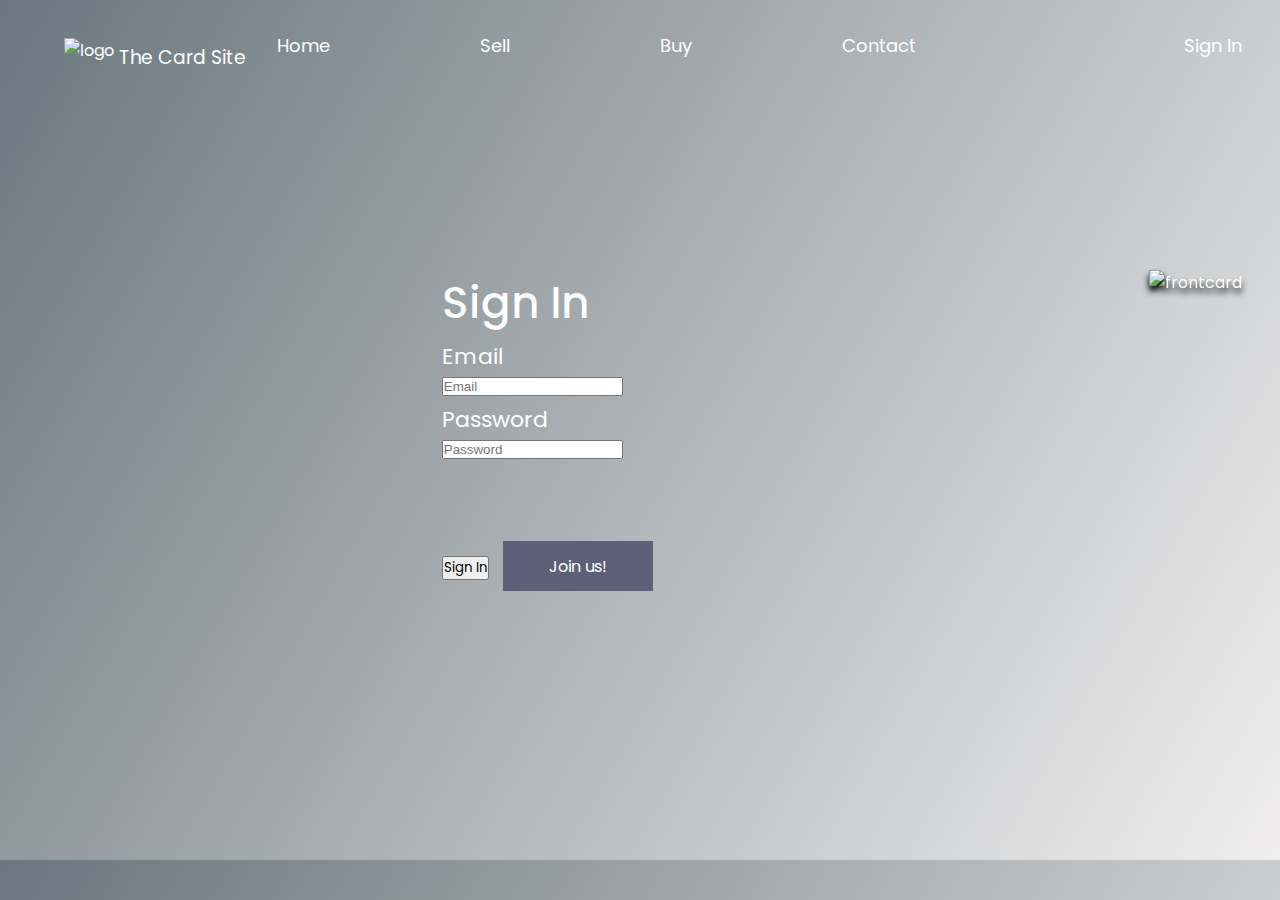
==== specs.html @ c2bf7965 "first" ====
<!DOCTYPE html>
<html lang="en">
    <head>
        <meta charset="UTF-8"/>
        <meta name="viewport" content="width=device-width, initial-scale=1.0" />
        <meta http-equiv="X-UA-Compatible" content="ie-edge" />
        <link
            href="https://fonts.googleapis.com/css?family=Poppins:400,500&display=swap"
            rel="stylesheet"
            />
        <link rel="stylesheet" href="./style.css">
        <title>The Card Site</title>
    </head>
    <body>
        <header>
            <div class="logo-container">
                <img src="../img/logo.svg" alt="logo">
                <h3 class="logo">The Card Site</h3>
            </div>
            <nav>
                <ul class="nav-links">
                    <li><a class="nav-link" href="index.html">Home</a></li>
                    <li><a class="nav-link" href="specs.html">Sell</a></li>
                    <li><a class="nav-link" href="#">Buy</a></li>
                    <li><a class="nav-link" href="#">Contact</a></li>
                    <li><a class="nav-right" href="#">Sign In</a></li>
                </ul>
            </nav>
        </header>

        <main>
            <section class="presentation">
                <div class="introduction">
                    <div class="intro-text">
                        <h1 class="sign_text">Sign In</h1>
                        
                        <form>
                        <table>
                        <p>Email</p>
                        <tr>
                            <td>
                                <input type="Email" placeholder="Email" class="type">
                            </td>
                        </tr>
                        </table>
                        <table>
                         <tr>
                             
                         </tr>
                         <p>Password</p>
                         <tr>
                             <td>
                               <input type="password" placeholder="Password" class="type">  
                             </td>
                         </tr>
                        </table>

                        
                    </form>
                    </div>
                <div class="cta">
                    <button class="cta-select">Sign In</button>
                    <button class="cta-add">Join us!</button>
                </div>
                </div>
                <div class="cover">
                    <img src="./img/frontcard.jpg" alt="frontcard">
                </div>
            </section>

            <div class="laptop-select">
                <img src="../img/arrow-left.svg" alt="">
                <img src="../img/dot.svg" alt="">
                <img src="../img/dot-full.svg" alt="">
                <img src="../img/dot-full.svg" alt="">
                <img src="../img/arrow-right.svg" alt="">
            </div>

            <img class="big-circle" src="../img/big-eclipse.svg" alt="">
            <img class="medium-circle" src="../img/mid-eclipse.svg" alt="">
            <img class="small-circle" src="../img/small-eclipse.svg" alt="">

        </main>
---- style.css ----
* {
   margin: 0px;
   padding: 0px;
   box-sizing: border-box;
}


body{
    font-family: 'Poppins', sans-serif;
    background-image: linear-gradient(120deg, #6a777e 0%, #f0eeee 100%);
    color: white;
}

button{
    font-family: 'Poppins', sans-serif;
}

header{
    display: flex;
    width: 90%;
    height: 10vh;
    margin: auto;
    align-items: center;
}

.logo-container, .nav-links{
    display: flex;

}

.logo-container{
    flex: 1;
    margin-top: 25px;
}

.logo-container h2{
    margin-top: 15px;
}

.logo{
    font-weight: 400;
    margin: 5px;
}

nav{
    flex: 2;
    
}

.nav-links{
    justify-content: flex-start;
    list-style: none;
}

.nav-links li{
    margin-right: 150px;
}

.nav-link{
    color: white;
    font-size: 18px;
    text-decoration: none;
}

.nav-right{
    color: white;
    font-size: 18px;
    text-decoration: none;
    position: absolute;
    right: 3%;

}

.presentation{
    display: flex;
    width: 80%;
    margin: auto;
    min-height: 80vh;
    align-items: center;
}

.introduction{
    flex: 1;
    position: absolute;
    right: 49%;
    top: 30%;
}
.intro-text h1{
    font-size: 44px;
    font-weight: 500;
    display: flex;
    align-items: center;
    background: linear-gradient(to right, #494964, #6f6f89);
    -webkit-background-clip: text;
    -webkit-text-color: transparent;
}

.intro-text table{
    font-weight: bold;
}

.intro-text p{
    margin-top: 5px;
    font-size: 22px;
    color: white;
}


.cta{
    padding: 50px 0px 0px 0px;
}


.cta-add{
    border: 2px solid #5f5f79;
    background: #5f5f79;
    color: white;
    width: 150px;
    height: 50px;
    cursor: pointer;
    font-size: 16px;
    margin: 30px 0px 0px 10px;
    
}

.cover{
    flex: 1;
    display: flex;
    justify-content: center;
    height: 40vh;
    position: absolute;
    right: 3%;
    top: 30%;
}

.cover img{
    height: 100%;
    filter: drop-shadow(0px 5px 3px black);
    /*animation: drop 1.5s ease;*/
}


.specs_intro{
    padding: 30px 0px 0px 0px;
}

.specs_intro p{
    padding: 30px 0px 0px 0px;
}



ol, ul {
    list-style: none;
}
blockquote, q {
    quotes: none;
}
blockquote:before, blockquote:after, q:before, q:after {
    content: '';
    content: none;
}
table {
    border-collapse: collapse;
    border-spacing: 0;
}


*, *:after, *:before {
    box-sizing: border-box;
}


.custom-select-wrapper {
    position: relative;
    user-select: none;
    width: 180%;
    display: flex;
}
.custom-select {
    position: relative;
    display: flex;
    width: 20%;
    flex-direction: column;
    border-width: 0 2px 0 2px;
    border-style: solid;
    border-color: #394a6d;
    margin-top: 35px;
}

.anotherone {
    position: relative;
    display: flex;
    width: 20%;
    flex-direction: column;
    border-width: 0 2px 0 2px;
    border-style: solid;
    border-color: #394a6d;
    margin-top: 35px;
}

.calendarbar{
    position: relative;
    align-items: center;
    justify-content: center;
    display: flex;
    width: 15.5%;
    flex-direction: column;
    border-width: 0 2px 0 2px;
    border-style: solid;
    border-color: #394a6d;
    margin-top: 35px;
}

.calendarbar2{
    position: relative;
    align-items: center;
    justify-content: center;
    display: flex;
    width: 15.5%;
    flex-direction: column;
    border-width: 0 2px 0 2px;
    border-style: solid;
    border-color: #394a6d;
    margin-top: 35px;
}

.calendarbar2 input{
    position: relative;
    display: flex;
    align-items: center;
    justify-content: space-between;
    padding: 0 22px;
    font-size: 16px;
    font-weight: 300;
    color: #3b3b3b;
    height: 60px;
    line-height: 60px;
    background: #ffffff;
    cursor: pointer;
    border-width: 2px 0 2px 0;
    border-style: solid;
    border-color: #394a6d;
}

.calendarbar input{
    position: relative;
    display: flex;
    align-items: center;
    justify-content: space-between;
    padding: 0 22px;
    font-size: 16px;
    font-weight: 300;
    color: #3b3b3b;
    height: 60px;
    line-height: 60px;
    background: #ffffff;
    cursor: pointer;
    border-width: 2px 0 2px 0;
    border-style: solid;
    border-color: #394a6d;
}


.custom-select__trigger {
    position: relative;
    display: flex;
    align-items: center;
    justify-content: space-between;
    padding: 0 22px;
    font-size: 16px;
    font-weight: 300;
    color: #3b3b3b;
    height: 60px;
    line-height: 60px;
    background: #ffffff;
    cursor: pointer;
    border-width: 2px 0 2px 0;
    border-style: solid;
    border-color: #394a6d;
}
.custom-options {
    position: absolute;
    display: block;
    top: 100%;
    left: 0;
    right: 0;
    border: 2px solid #394a6d;
    border-top: 0;
    background: #fff;
    transition: all 0.5s;
    opacity: 0;
    visibility: hidden;
    pointer-events: none;
    z-index: 2;
}

.demo{
    position: relative;
    display: flex;
    align-items: center;
    justify-content: space-between;
    padding: 0 22px;
    font-size: 16px;
    font-weight: 300;
    color: #3b3b3b;
    height: 60px;
    line-height: 60px;
    background: #ffffff;
    cursor: pointer;
    border-width: 2px 0 2px 0;
    border-style: solid;
    border-color: #394a6d;
}

.custom-select.open .custom-options {
    opacity: 1;
    visibility: visible;
    pointer-events: all;
}

.anotherone.open .custom-options {
    opacity: 1;
    visibility: visible;
    pointer-events: all;
}

.calendarbar.open .custom-options{
    opacity: 1;
    visibility: visible;
    pointer-events: all;
}


.custom-option {
    position: relative;
    display: block;
    padding: 0 22px 0 22px;
    font-size: 16px;
    font-weight: 300;
    color: #3b3b3b;
    line-height: 60px;
    cursor: pointer;
    transition: all 0.5s;
}
.custom-option:hover {
    cursor: pointer;
    background-color: #b2b2b2;
}
.custom-option.selected {
    color: #ffffff;
    background-color: #305c91;
}


.arrow {
    position: relative;
    height: 15px;
    width: 15px;
}
.arrow::before, .arrow::after {
    content: "";
    position: absolute;
    bottom: 0px;
    width: 0.15rem;
    height: 100%;
    transition: all 0.5s;
}
.arrow::before {
    left: -5px;
    transform: rotate(45deg);
    background-color: #394a6d;
}
.arrow::after {
    left: 5px;
    transform: rotate(-45deg);
    background-color: #394a6d;
}
.open .arrow::before {
    left: -5px;
    transform: rotate(-45deg);
}
.open .arrow::after {
    left: 5px;
    transform: rotate(45deg);
}
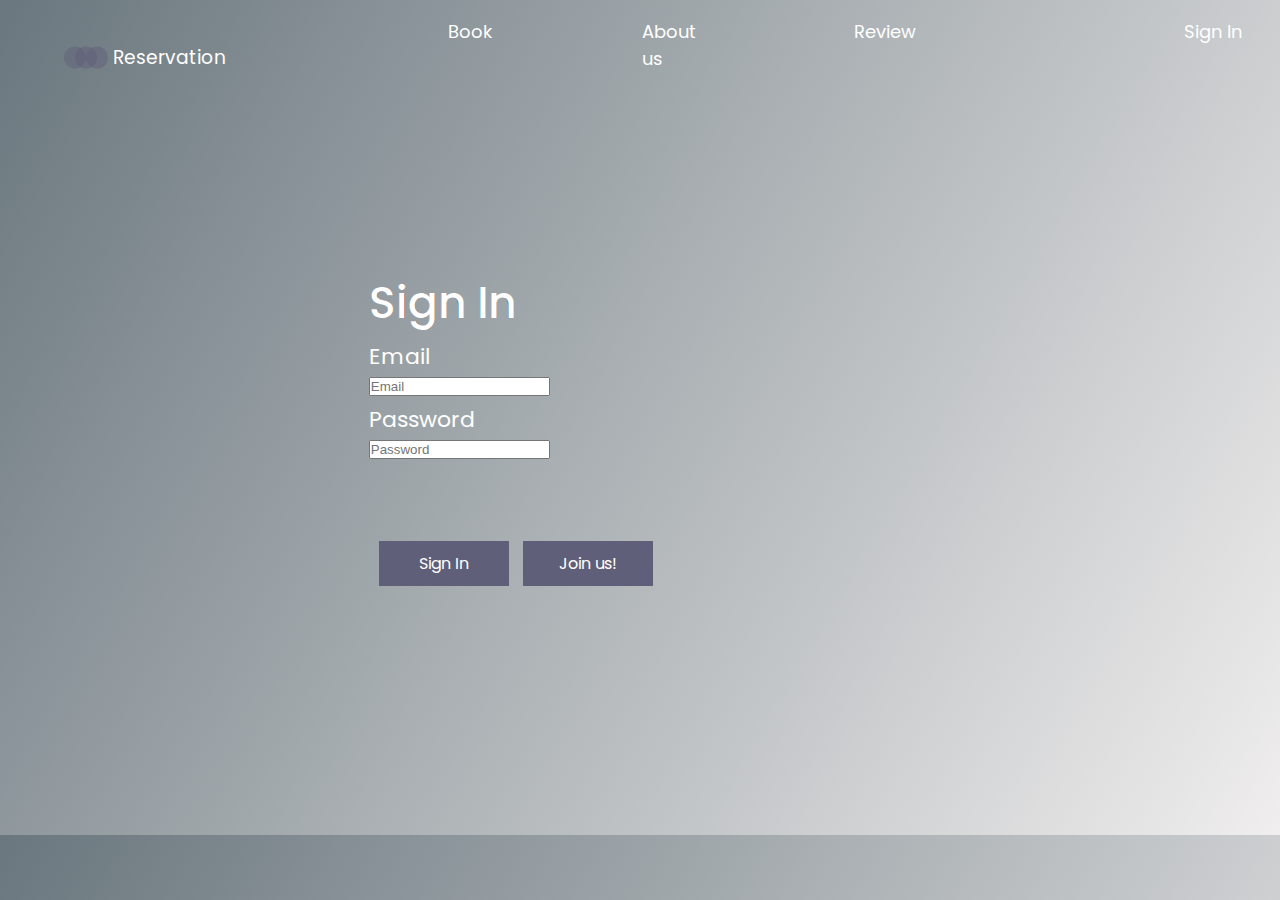
==== commit 8a1f0066: "second commit" ====
--- a/specs.html
+++ b/specs.html
@@ -9,20 +9,19 @@
             rel="stylesheet"
             />
         <link rel="stylesheet" href="./style.css">
-        <title>The Card Site</title>
+        <title>Book your hotel night!</title>
     </head>
     <body>
         <header>
             <div class="logo-container">
                 <img src="../img/logo.svg" alt="logo">
-                <h3 class="logo">The Card Site</h3>
+                <h3 class="logo">Reservation</h3>
             </div>
             <nav>
                 <ul class="nav-links">
-                    <li><a class="nav-link" href="index.html">Home</a></li>
-                    <li><a class="nav-link" href="specs.html">Sell</a></li>
-                    <li><a class="nav-link" href="#">Buy</a></li>
-                    <li><a class="nav-link" href="#">Contact</a></li>
+                    <li><a class="nav-link" href="index.html">Book</a></li>
+                    <li><a class="nav-link" href="specs.html">About us</a></li>
+                    <li><a class="nav-link" href="#">Review</a></li>
                     <li><a class="nav-right" href="#">Sign In</a></li>
                 </ul>
             </nav>
@@ -35,11 +34,11 @@
                         <h1 class="sign_text">Sign In</h1>
                         
                         <form>
-                        <table>
+                        <table class="signintable">
                         <p>Email</p>
                         <tr>
                             <td>
-                                <input type="Email" placeholder="Email" class="type">
+                                <input type="Email" placeholder="Email" class="emailinput">
                             </td>
                         </tr>
                         </table>
@@ -50,7 +49,7 @@
                          <p>Password</p>
                          <tr>
                              <td>
-                               <input type="password" placeholder="Password" class="type">  
+                               <input type="password" placeholder="Password" class="passinput">  
                              </td>
                          </tr>
                         </table>
@@ -59,22 +58,14 @@
                     </form>
                     </div>
                 <div class="cta">
-                    <button class="cta-select">Sign In</button>
-                    <button class="cta-add">Join us!</button>
+                    <button class="sig">Sign In</button>
+                    <button class="zag">Join us!</button>
                 </div>
                 </div>
-                <div class="cover">
-                    <img src="./img/frontcard.jpg" alt="frontcard">
-                </div>
+                
             </section>
 
-            <div class="laptop-select">
-                <img src="../img/arrow-left.svg" alt="">
-                <img src="../img/dot.svg" alt="">
-                <img src="../img/dot-full.svg" alt="">
-                <img src="../img/dot-full.svg" alt="">
-                <img src="../img/arrow-right.svg" alt="">
-            </div>
+            
 
             <img class="big-circle" src="../img/big-eclipse.svg" alt="">
             <img class="medium-circle" src="../img/mid-eclipse.svg" alt="">
--- a/style.css
+++ b/style.css
@@ -121,6 +121,28 @@
     font-size: 16px;
     margin: 30px 0px 0px 10px;
     
+}
+
+.presentation .sig{
+    border: 2px solid #5f5f79;
+    background: #5f5f79;
+    color: white;
+    width: 130px;
+    height: 45px;
+    cursor: pointer;
+    font-size: 16px;
+    margin: 30px 0px 0px 10px;
+}
+
+.presentation .zag{
+    border: 2px solid #5f5f79;
+    background: #5f5f79;
+    color: white;
+    width: 130px;
+    height: 45px;
+    cursor: pointer;
+    font-size: 16px;
+    margin: 30px 0px 0px 10px;
 }
 
 .cover{
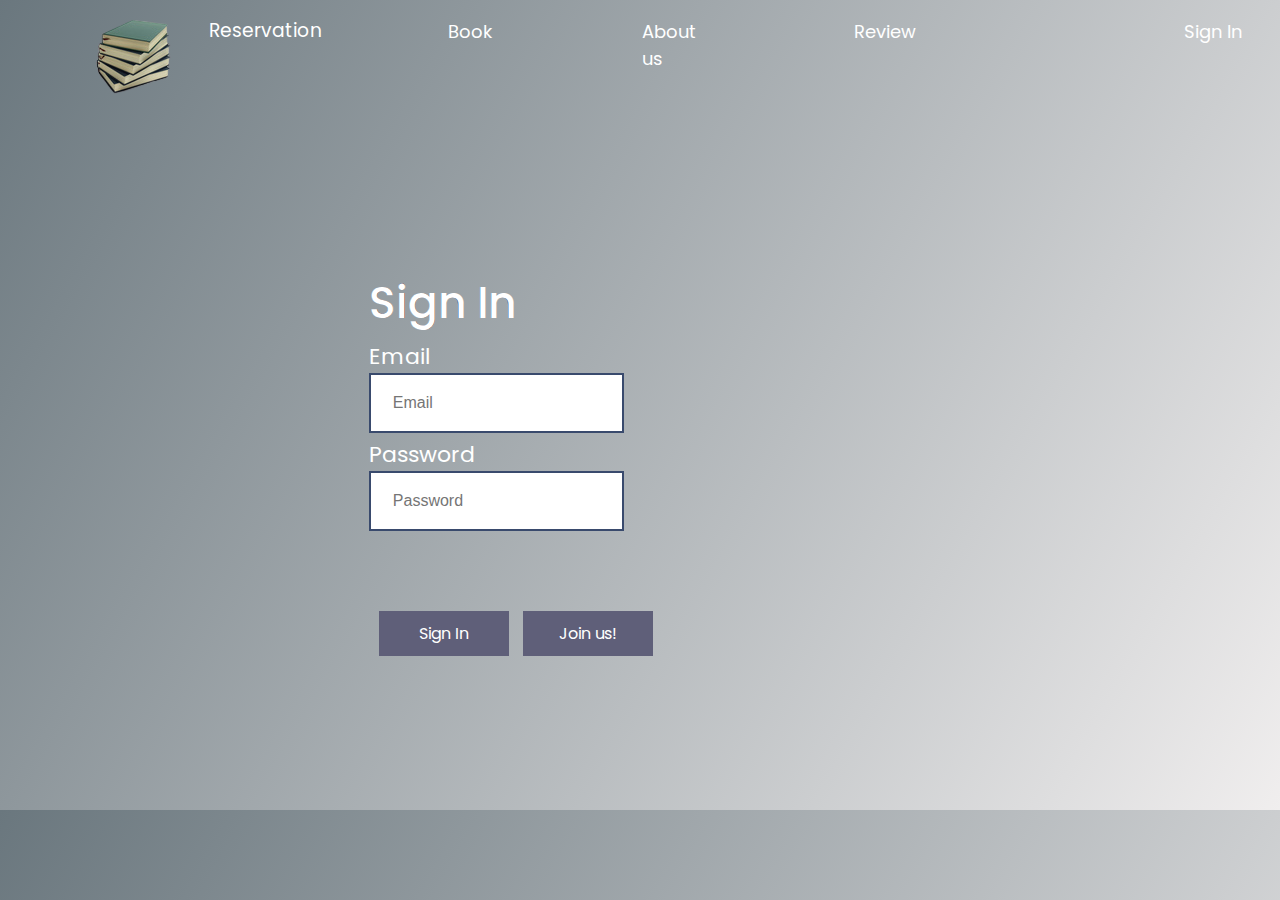
==== commit 3316ade6: "new inputs" ====
--- a/specs.html
+++ b/specs.html
@@ -14,7 +14,7 @@
     <body>
         <header>
             <div class="logo-container">
-                <img src="../img/logo.svg" alt="logo">
+                <img src="./img/oie_128400LpM5MoO2-removebg-preview.png" alt="logo">
                 <h3 class="logo">Reservation</h3>
             </div>
             <nav>
@@ -67,8 +67,6 @@
 
             
 
-            <img class="big-circle" src="../img/big-eclipse.svg" alt="">
-            <img class="medium-circle" src="../img/mid-eclipse.svg" alt="">
-            <img class="small-circle" src="../img/small-eclipse.svg" alt="">
+            
 
         </main>
--- a/style.css
+++ b/style.css
@@ -73,7 +73,7 @@
 
 .presentation{
     display: flex;
-    width: 80%;
+    width: 150%;
     margin: auto;
     min-height: 80vh;
     align-items: center;
@@ -301,6 +301,48 @@
     border-style: solid;
     border-color: #394a6d;
 }
+
+
+
+
+
+.presentation .emailinput{
+    position: relative;
+    display: flex;
+    align-items: center;
+    justify-content: space-between;
+    padding: 0 22px;
+    font-size: 16px;
+    font-weight: 300;
+    color: #3b3b3b;
+    height: 60px;
+    line-height: 60px;
+    background: #ffffff;
+    cursor: pointer;
+    border-width: 2px;
+    border-style: solid;
+    border-color: #394a6d;
+}
+
+.presentation .passinput{
+    position: relative;
+    display: flex;
+    align-items: center;
+    justify-content: space-between;
+    padding: 0 22px;
+    font-size: 16px;
+    font-weight: 300;
+    color: #3b3b3b;
+    height: 60px;
+    line-height: 60px;
+    background: #ffffff;
+    cursor: pointer;
+    border-width: 2px;
+    border-style: solid;
+    border-color: #394a6d;
+}
+
+
 .custom-options {
     position: absolute;
     display: block;
@@ -317,6 +359,8 @@
     z-index: 2;
 }
 
+
+
 .demo{
     position: relative;
     display: flex;
